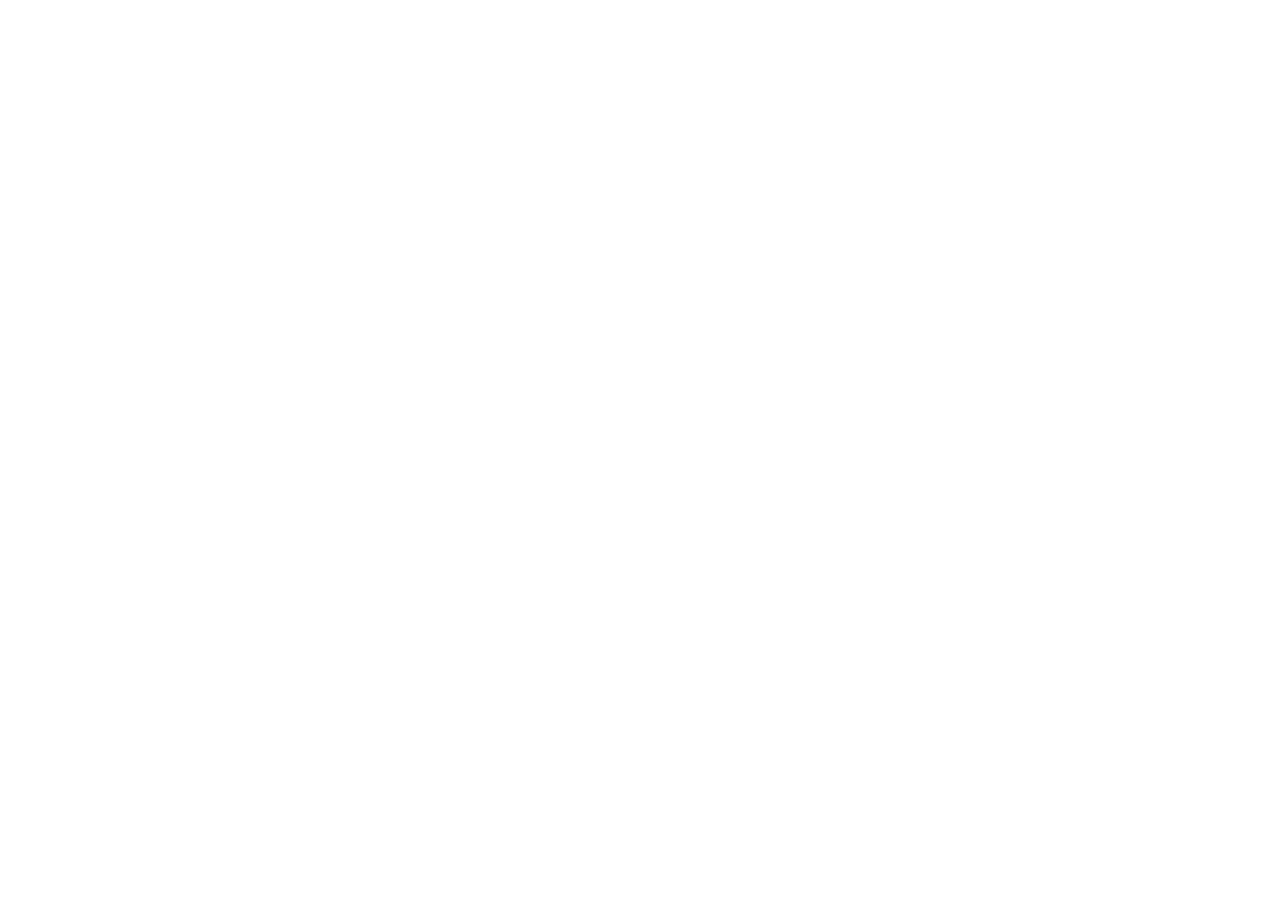
==== index.html @ de013485 "added main structure for files" ====
<!DOCTYPE html>

<html lang="en">
  <head>
      <meta charset="utf-8">

      <title>Anywhere Fitness</title>

      <link href="css/index.css" rel="stylesheet">
      <script src="" async></script>

      <meta name="viewport" content="width=device-width, initial-scale=1.0">
  </head>  

  <body>
      <footer>
          
      </footer>
  </body>
</html>
---- css/index.css ----
/* http://meyerweb.com/eric/tools/css/reset/ 
   v2.0 | 20110126
   License: none (public domain)
*/
html,
body,
div,
span,
applet,
object,
iframe,
h1,
h2,
h3,
h4,
h5,
h6,
p,
blockquote,
pre,
a,
abbr,
acronym,
address,
big,
cite,
code,
del,
dfn,
em,
img,
ins,
kbd,
q,
s,
samp,
small,
strike,
strong,
sub,
sup,
tt,
var,
b,
u,
i,
center,
dl,
dt,
dd,
ol,
ul,
li,
fieldset,
form,
label,
legend,
table,
caption,
tbody,
tfoot,
thead,
tr,
th,
td,
article,
aside,
canvas,
details,
embed,
figure,
figcaption,
footer,
header,
hgroup,
menu,
nav,
output,
ruby,
section,
summary,
time,
mark,
audio,
video {
  margin: 0;
  padding: 0;
  border: 0;
  font-size: 100%;
  font: inherit;
  vertical-align: baseline;
}
/* HTML5 display-role reset for older browsers */
article,
aside,
details,
figcaption,
figure,
footer,
header,
hgroup,
menu,
nav,
section {
  display: block;
}
body {
  line-height: 1;
}
ol,
ul {
  list-style: none;
}
blockquote,
q {
  quotes: none;
}
blockquote:before,
blockquote:after,
q:before,
q:after {
  content: '';
  content: none;
}
table {
  border-collapse: collapse;
  border-spacing: 0;
}
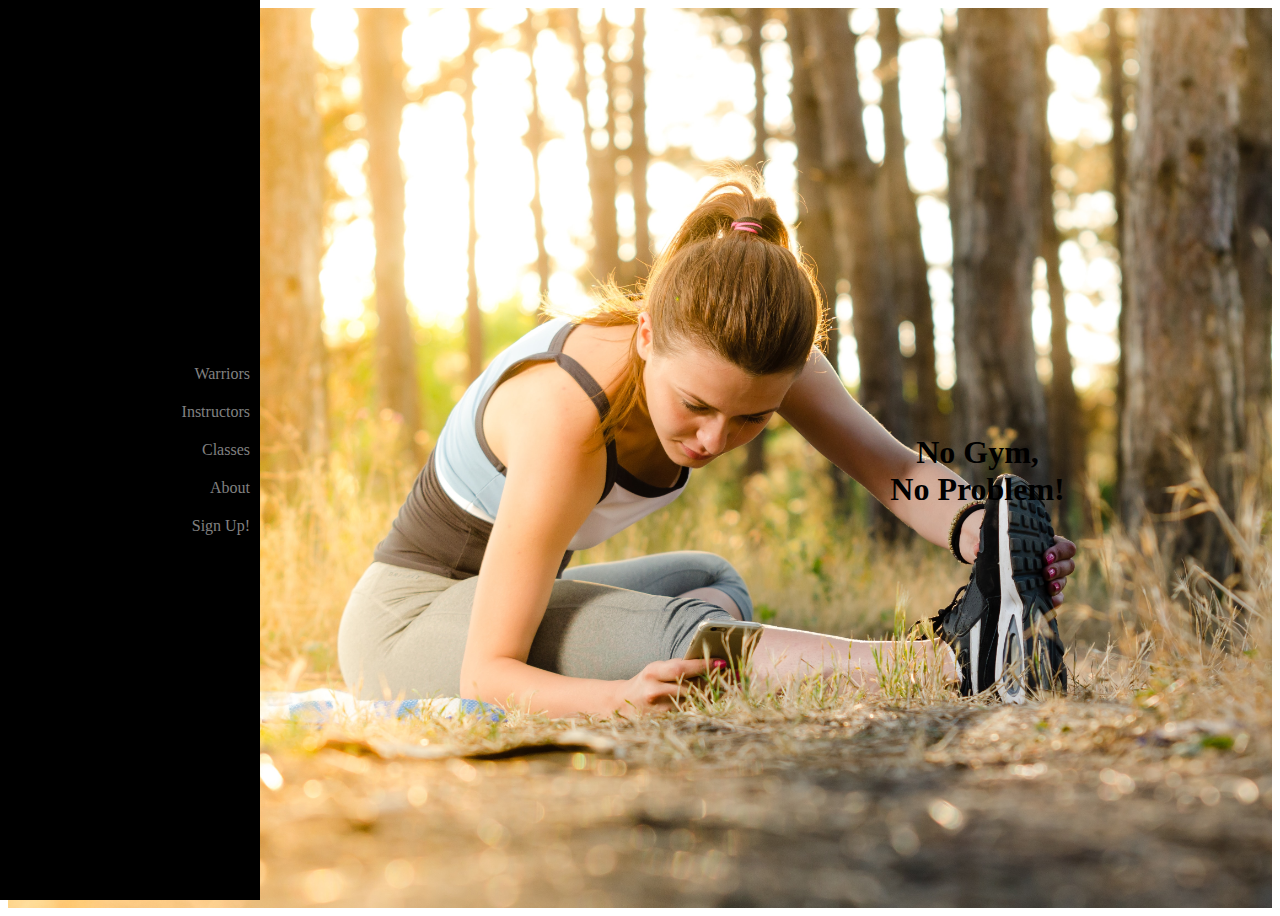
==== commit 3172d28b: "initial commit. need to add more content" ====
--- a/index.html
+++ b/index.html
@@ -6,15 +6,31 @@
 
       <title>Anywhere Fitness</title>
 
-      <link href="css/index.css" rel="stylesheet">
+      <link href="css/style.css" rel="stylesheet">
       <script src="" async></script>
 
       <meta name="viewport" content="width=device-width, initial-scale=1.0">
   </head>  
 
   <body>
-      <footer>
-          
-      </footer>
+    <nav>
+      <a href="#">Warriors</a>
+      <a href="#">Instructors</a>
+      <a href="#">Classes</a>
+      <a href="#">About</a>
+      <a href="#">Sign Up!</a>
+    </nav>
+    
+    <header>
+      <h1>No Gym, <br> No Problem!</h1>
+<!--       <img src="./images/header-img.jpg" alt=""> -->
+    </header>
+    
+    <main>
+      
+    </main>
+
+    <footer>      
+    </footer>
   </body>
-</html>+</html>
--- a/css/style.css
+++ b/css/style.css
@@ -0,0 +1,49 @@
+body {
+	display: flex;
+	flex-flow: row;
+}
+
+
+nav {
+	width: 260px;
+	height: 100%;
+	background: black;
+	position: fixed;
+	z-index: 1;
+	top: 0;
+	left: 0;
+	display: flex;
+	flex-flow: column;
+	justify-content: center;
+	align-items: flex-end;
+
+
+}
+
+header{
+	margin: 0;
+	width: 100%;
+	height: 100vh;
+	background-image: url("../images/header-img.jpg");
+	background-size: cover;
+}
+
+h1 {
+	text-align: center;
+	position: absolute;
+	top: 50%;
+	right: 10%;
+	transform: translate(-50%, -50%);
+	color: black;
+}
+
+a{
+	margin: 10px;
+	text-decoration: none;
+	color: grey;
+
+}
+
+a:hover{
+	color: red;
+}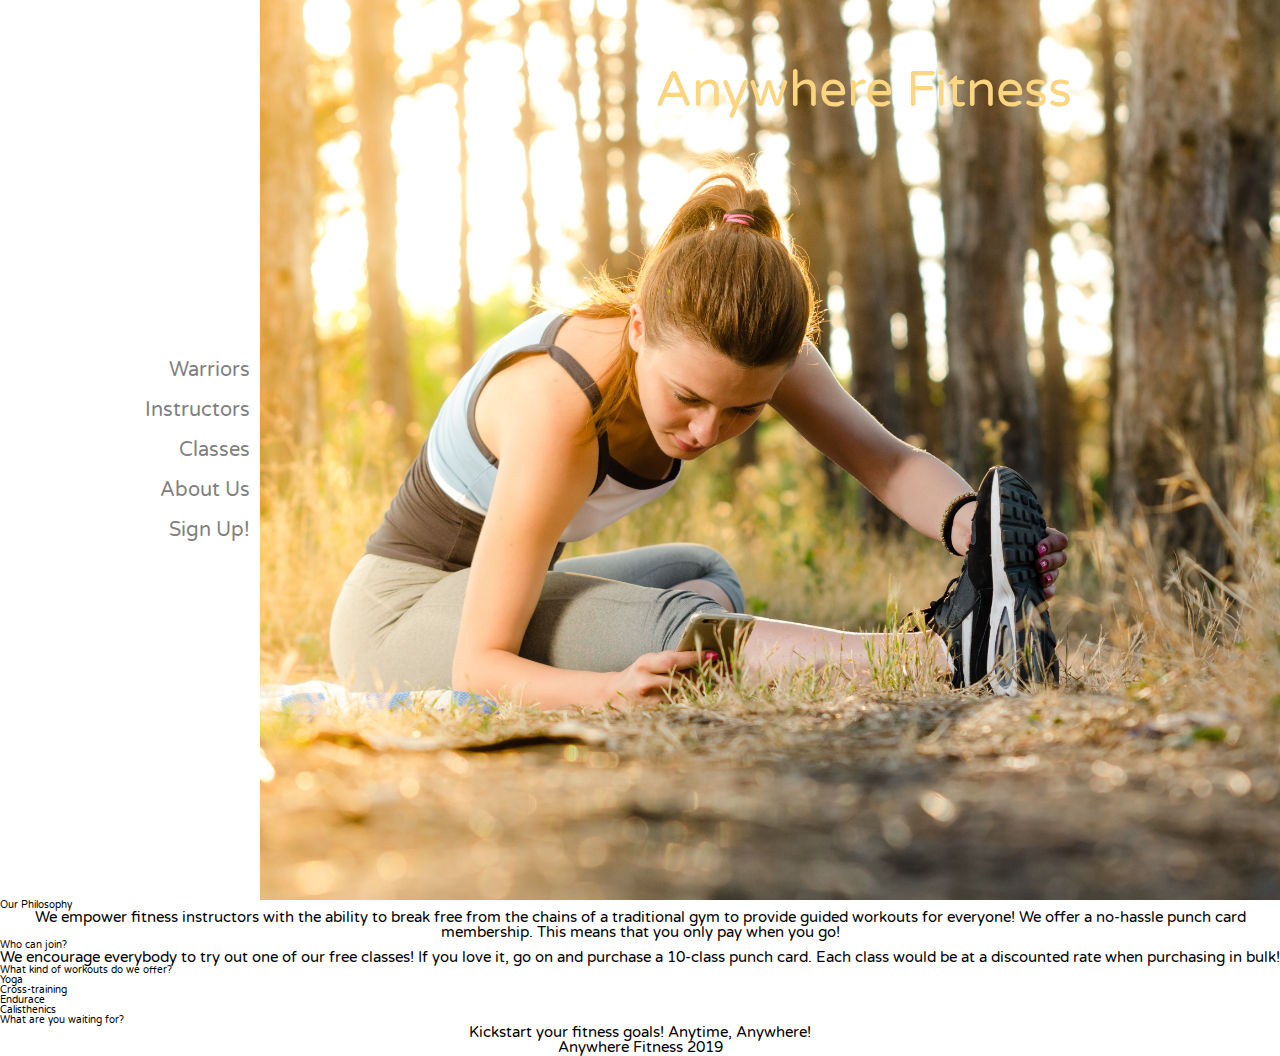
==== commit 74f2e12c: "basic structure and content" ====
--- a/index.html
+++ b/index.html
@@ -7,30 +7,56 @@
       <title>Anywhere Fitness</title>
 
       <link href="css/style.css" rel="stylesheet">
+      <link href="https://fonts.googleapis.com/css?family=Varela+Round&display=swap" rel="stylesheet">
       <script src="" async></script>
 
       <meta name="viewport" content="width=device-width, initial-scale=1.0">
   </head>  
-
   <body>
     <nav>
       <a href="#">Warriors</a>
       <a href="#">Instructors</a>
       <a href="#">Classes</a>
-      <a href="#">About</a>
+      <a href="#">About Us</a>
       <a href="#">Sign Up!</a>
     </nav>
-    
+      
+
     <header>
-      <h1>No Gym, <br> No Problem!</h1>
-<!--       <img src="./images/header-img.jpg" alt=""> -->
-    </header>
-    
-    <main>
-      
-    </main>
+          <h1>Anywhere Fitness</h1>
+    <!--       <img src="./images/header-img.jpg" alt=""> -->
+        </header>
+        
+        <main>
+          <section class="mission">
+            <h3>Our Philosophy</h3>
+            <p>We empower fitness instructors with the ability to break free from the chains of a traditional gym to provide guided workouts for everyone! 
+               We offer a no-hassle punch card membership. This means that you only pay when you go!  </p>
+          </section>
 
-    <footer>      
-    </footer>
-  </body>
+          <section class="who">
+            <h3>Who can join?</h3>
+            <p>We encourage everybody to try out one of our free classes! If you love it, go on and purchase a 10-class punch card. Each class would be at a discounted rate when purchasing in bulk!</p>
+          </section>
+
+          <section class="classes">
+            <h3>What kind of workouts do we offer?</h3>
+            <ul>
+              <li>Yoga</li>
+              <li>Cross-training</li>
+              <li>Endurace</li>
+              <li>Calisthenics</li>
+            </ul>
+          </section>
+
+          <section class="signup">
+            <h3>What are you waiting for?</h3>
+            <p>Kickstart your fitness goals! Anytime, Anywhere!</p>
+          </section>
+
+        </main>
+      <footer>
+      <p>Anywhere Fitness 2019</p>      
+      </footer>
+    </body>
 </html>
--- a/css/style.css
+++ b/css/style.css
@@ -1,15 +1,70 @@
+/*reset*/
+/* http://meyerweb.com/eric/tools/css/reset/ 
+   v2.0 | 20110126
+   License: none (public domain)
+*/
+
+html, body, div, span, applet, object, iframe,
+h1, h2, h3, h4, h5, h6, p, blockquote, pre,
+a, abbr, acronym, address, big, cite, code,
+del, dfn, em, img, ins, kbd, q, s, samp,
+small, strike, strong, sub, sup, tt, var,
+b, u, i, center,
+dl, dt, dd, ol, ul, li,
+fieldset, form, label, legend,
+table, caption, tbody, tfoot, thead, tr, th, td,
+article, aside, canvas, details, embed, 
+figure, figcaption, footer, header, hgroup, 
+menu, nav, output, ruby, section, summary,
+time, mark, audio, video {
+	margin: 0;
+	padding: 0;
+	border: 0;
+	font-size: 100%;
+	font: inherit;
+	vertical-align: baseline;
+}
+/* HTML5 display-role reset for older browsers */
+article, aside, details, figcaption, figure, 
+footer, header, hgroup, menu, nav, section {
+	display: block;
+}
 body {
-	display: flex;
-	flex-flow: row;
+	line-height: 1;
+}
+ol, ul {
+	list-style: none;
+}
+blockquote, q {
+	quotes: none;
+}
+blockquote:before, blockquote:after,
+q:before, q:after {
+	content: '';
+	content: none;
+}
+table {
+	border-collapse: collapse;
+	border-spacing: 0;
 }
 
 
+/*end reset*/
+
+html{
+	font-size: 62.5%;
+	font-family: 'Varela Round', sans-serif;
+}
+
+.bigwrapper{
+
+}
+
 nav {
 	width: 260px;
-	height: 100%;
-	background: black;
+	height: 100vh;
+	background: white;
 	position: fixed;
-	z-index: 1;
 	top: 0;
 	left: 0;
 	display: flex;
@@ -20,24 +75,8 @@
 
 }
 
-header{
-	margin: 0;
-	width: 100%;
-	height: 100vh;
-	background-image: url("../images/header-img.jpg");
-	background-size: cover;
-}
-
-h1 {
-	text-align: center;
-	position: absolute;
-	top: 50%;
-	right: 10%;
-	transform: translate(-50%, -50%);
-	color: black;
-}
-
 a{
+	font-size: 2rem;
 	margin: 10px;
 	text-decoration: none;
 	color: grey;
@@ -45,5 +84,38 @@
 }
 
 a:hover{
-	color: red;
-}+	color: #D52941;
+}
+
+.wrapper {
+	display: flex;
+	flex-flow: column;
+}
+
+header{
+	margin: 0;
+	width: 100%;
+	height: 100vh;
+	background-image: url("../images/header-img.jpg");
+	background-size: cover;
+	min-height: 100vh;
+}
+
+h1 {
+	font-size: 5rem;
+	text-align: center;
+	position: absolute;
+	top: 10%;
+	right: 0%;
+	transform: translate(-50%, -50%);
+	color: #FCD581;
+}
+
+p {
+	text-align: center;
+	font-size: 1.5rem;
+}
+
+
+
+
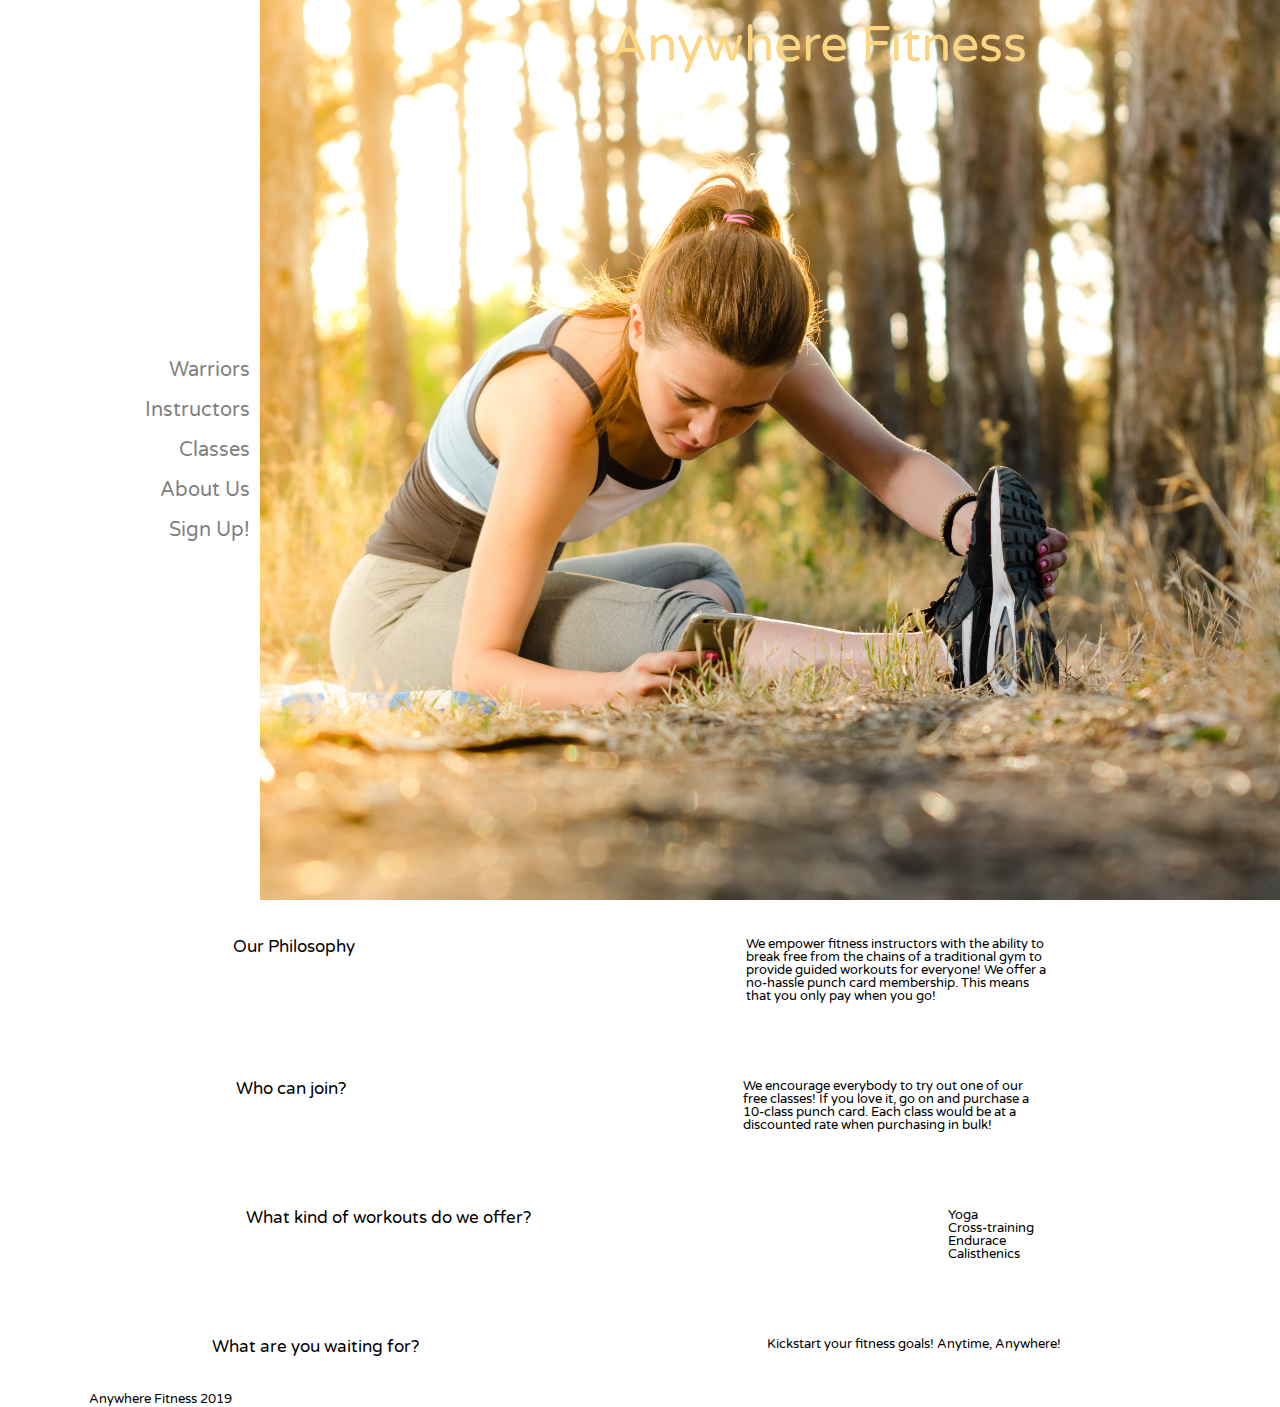
==== commit 44a6fa78: "further refined styling" ====
--- a/index.html
+++ b/index.html
@@ -13,50 +13,63 @@
       <meta name="viewport" content="width=device-width, initial-scale=1.0">
   </head>  
   <body>
-    <nav>
-      <a href="#">Warriors</a>
-      <a href="#">Instructors</a>
-      <a href="#">Classes</a>
-      <a href="#">About Us</a>
-      <a href="#">Sign Up!</a>
-    </nav>
-      
+    <div class="allwrapper">
+      <nav>
+        <a href="#">Warriors</a>
+        <a href="#">Instructors</a>
+        <a href="#">Classes</a>
+        <a href="#">About Us</a>
+        <a href="#">Sign Up!</a>
+      </nav>
+        
+      <div class="content">
+        <header>
+          <h1>Anywhere Fitness</h1>
+        </header>
 
-    <header>
-          <h1>Anywhere Fitness</h1>
-    <!--       <img src="./images/header-img.jpg" alt=""> -->
-        </header>
-        
+
         <main>
-          <section class="mission">
-            <h3>Our Philosophy</h3>
-            <p>We empower fitness instructors with the ability to break free from the chains of a traditional gym to provide guided workouts for everyone! 
+      <section class="mission">
+        <h3>Our Philosophy</h3>
+        <p>We empower fitness instructors with the ability to break free from the chains of a traditional gym to provide guided workouts for everyone! 
                We offer a no-hassle punch card membership. This means that you only pay when you go!  </p>
-          </section>
+      </section>
 
-          <section class="who">
-            <h3>Who can join?</h3>
-            <p>We encourage everybody to try out one of our free classes! If you love it, go on and purchase a 10-class punch card. Each class would be at a discounted rate when purchasing in bulk!</p>
-          </section>
+      <section class="who">
+        <h3>Who can join?</h3>
+        <p>We encourage everybody to try out one of our free classes! If you love it, go on and purchase a 10-class punch card. Each class would be at a discounted rate when purchasing in bulk!</p>
+      </section>
 
-          <section class="classes">
-            <h3>What kind of workouts do we offer?</h3>
-            <ul>
-              <li>Yoga</li>
-              <li>Cross-training</li>
-              <li>Endurace</li>
-              <li>Calisthenics</li>
-            </ul>
-          </section>
+      <section class="classes">
+        <h3>What kind of workouts do we offer?</h3>
+        <ul>
+          <li>Yoga</li>
+          <li>Cross-training</li>
+          <li>Endurace</li>
+          <li>Calisthenics</li>
+        </ul>
+      </section>
 
-          <section class="signup">
-            <h3>What are you waiting for?</h3>
-            <p>Kickstart your fitness goals! Anytime, Anywhere!</p>
-          </section>
+      <section class="signup">
+        <h3>What are you waiting for?</h3>
+        <p>Kickstart your fitness goals! Anytime, Anywhere!</p>
+      </section>
 
-        </main>
-      <footer>
-      <p>Anywhere Fitness 2019</p>      
-      </footer>
-    </body>
+    </main>
+    
+    <footer >
+      <p class="copyright">Anywhere Fitness 2019</p>      
+    </footer>
+      </div>
+    </div> <!-- allwrapper -->
+    
+
+  </body>
 </html>
+
+
+
+
+
+
+
--- a/css/style.css
+++ b/css/style.css
@@ -56,8 +56,9 @@
 	font-family: 'Varela Round', sans-serif;
 }
 
-.bigwrapper{
-
+.allwrapper{
+	display: flex;
+	flex-direction: row;
 }
 
 nav {
@@ -65,8 +66,6 @@
 	height: 100vh;
 	background: white;
 	position: fixed;
-	top: 0;
-	left: 0;
 	display: flex;
 	flex-flow: column;
 	justify-content: center;
@@ -105,17 +104,37 @@
 	font-size: 5rem;
 	text-align: center;
 	position: absolute;
-	top: 10%;
-	right: 0%;
+	top: 45px;
+	right: 45px;
 	transform: translate(-50%, -50%);
 	color: #FCD581;
 }
 
-p {
-	text-align: center;
-	font-size: 1.5rem;
+h3{
+	font-size: 1.7rem;
 }
 
+main{
+	display: flex;
+	flex-direction: column;
+}
 
+section{
+	display: flex;
+	align-items: flex-start;
+	justify-content: space-around;
+	padding: 3%;
+}
 
+p {
+	width: 25%;
+	font-size: 1.3rem;
+}
 
+li{
+	font-size: 1.3rem;
+}
+
+.copyright{
+	text-align: center;
+}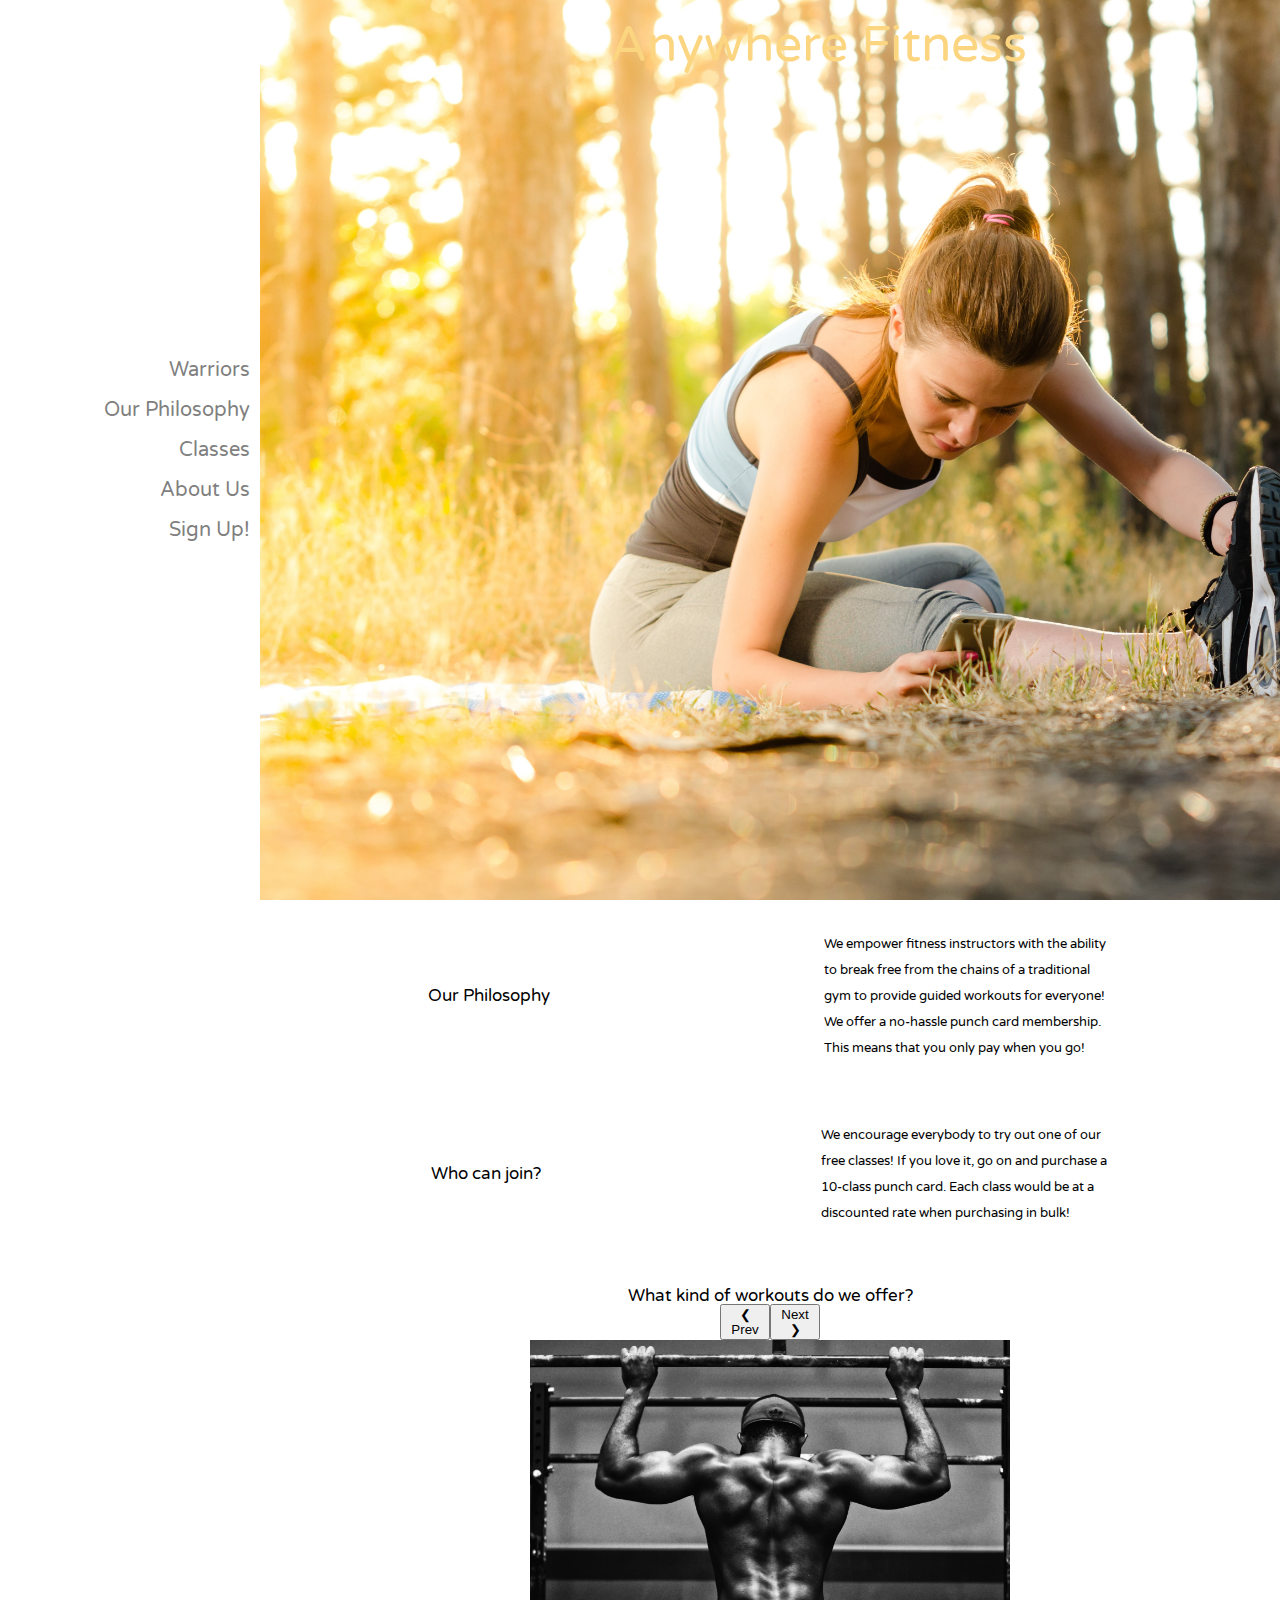
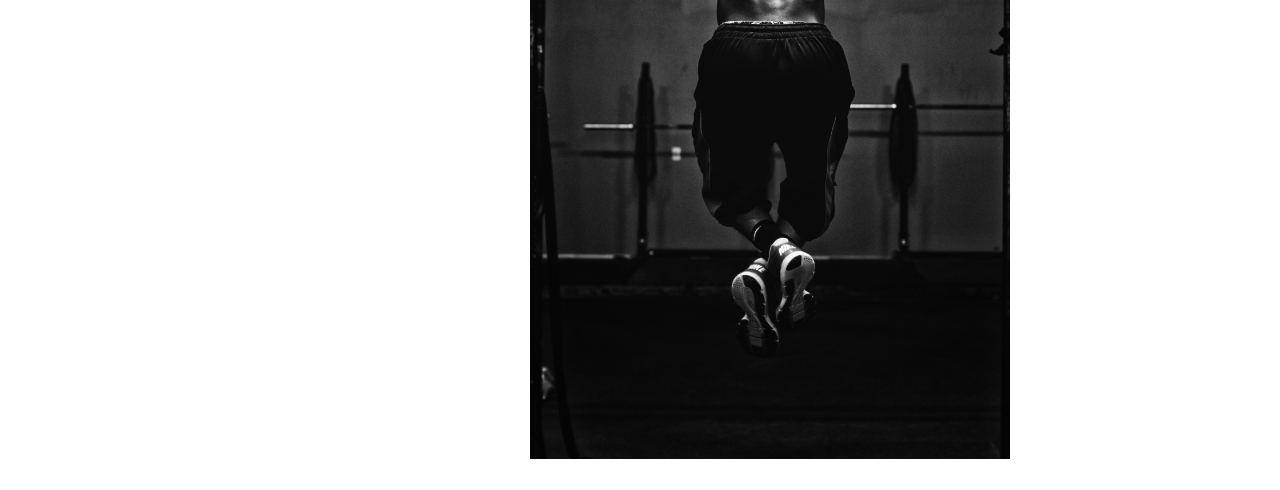
==== commit 8154a4e7: "emergency commit" ====
--- a/index.html
+++ b/index.html
@@ -1,75 +1,58 @@
 <!DOCTYPE html>
+<html>
 
-<html lang="en">
-  <head>
-      <meta charset="utf-8">
+<head>
+	<title>Anywhere Fitness</title>
+	<link href="style.css" rel="stylesheet">
+	<link href="https://fonts.googleapis.com/css?family=Varela+Round&display=swap" rel="stylesheet">
+	<meta name="viewport" content="width=device-width, initial-scale=1.0">
+</head>
 
-      <title>Anywhere Fitness</title>
+<body>
+	<div class="container">
+		<div class="sidenav">
+			<nav>
+		      <a href="#">Warriors</a>
+		      <a href="#philosophy">Our Philosophy</a>    
+		      <a href="#classes">Classes</a>
+		      <a href="#">About Us</a>
+		      <a href="#">Sign Up!</a>
+		    </nav>
+	    </div> <!-- sidenav -->
+	    <div class="header-main">
+		    <header>
+		    	<h1>Anywhere Fitness</h1>
+		    </header>
 
-      <link href="css/style.css" rel="stylesheet">
-      <link href="https://fonts.googleapis.com/css?family=Varela+Round&display=swap" rel="stylesheet">
-      <script src="" async></script>
+		    <main>
+		    	<div class="content-only">
+			    	<section class="mission" id="philosophy">
+			            <h3>Our Philosophy</h3>
+			            <p>We empower fitness instructors with the ability to break free from the chains of a traditional gym to provide guided workouts for everyone! 
+			               We offer a no-hassle punch card membership. This means that you only pay when you go!  </p>
+			        </section>
 
-      <meta name="viewport" content="width=device-width, initial-scale=1.0">
-  </head>  
-  <body>
-    <div class="allwrapper">
-      <nav>
-        <a href="#">Warriors</a>
-        <a href="#">Instructors</a>
-        <a href="#">Classes</a>
-        <a href="#">About Us</a>
-        <a href="#">Sign Up!</a>
-      </nav>
-        
-      <div class="content">
-        <header>
-          <h1>Anywhere Fitness</h1>
-        </header>
+			        <section class="who">
+			        	<h3>Who can join?</h3>
+			            <p>We encourage everybody to try out one of our free classes! If you love it, go on and purchase a 10-class punch card. Each class would be at a discounted rate when purchasing in bulk!</p>
+			        </section>
 
+			        <section class="classes" id="classes">
 
-        <main>
-      <section class="mission">
-        <h3>Our Philosophy</h3>
-        <p>We empower fitness instructors with the ability to break free from the chains of a traditional gym to provide guided workouts for everyone! 
-               We offer a no-hassle punch card membership. This means that you only pay when you go!  </p>
-      </section>
-
-      <section class="who">
-        <h3>Who can join?</h3>
-        <p>We encourage everybody to try out one of our free classes! If you love it, go on and purchase a 10-class punch card. Each class would be at a discounted rate when purchasing in bulk!</p>
-      </section>
-
-      <section class="classes">
-        <h3>What kind of workouts do we offer?</h3>
-        <ul>
-          <li>Yoga</li>
-          <li>Cross-training</li>
-          <li>Endurace</li>
-          <li>Calisthenics</li>
-        </ul>
-      </section>
-
-      <section class="signup">
-        <h3>What are you waiting for?</h3>
-        <p>Kickstart your fitness goals! Anytime, Anywhere!</p>
-      </section>
-
-    </main>
-    
-    <footer >
-      <p class="copyright">Anywhere Fitness 2019</p>      
-    </footer>
-      </div>
-    </div> <!-- allwrapper -->
-    
-
-  </body>
-</html>
-
-
-
-
-
-
-
+				            <h3>What kind of workouts do we offer?</h3>
+				            <div class="buttons">
+					            <button class="button" onclick="plusDivs(-1)">&#10094; Prev</button>
+					            <button class="button" onclick="plusDivs(1)">Next &#10095;</button>
+				            </div>
+				            <img class="photo" src="calisthenics.jpg">
+				            <img class="photo" src="cross-training.jpg">
+				            <img class="photo" src="yoga.jpg">
+	
+			        </section>
+		        </div>
+		    </main>
+	    </div> <!-- header-main -->
+		</div> <!-- container -->
+	</body>
+	<script type="text/javascript" src="features.js"></script>
+</html>--- a/style.css
+++ b/style.css
@@ -0,0 +1,205 @@
+/*reset*/
+/* http://meyerweb.com/eric/tools/css/reset/ 
+   v2.0 | 20110126
+   License: none (public domain)
+*/
+
+html, body, div, span, applet, object, iframe,
+h1, h2, h3, h4, h5, h6, p, blockquote, pre,
+a, abbr, acronym, address, big, cite, code,
+del, dfn, em, img, ins, kbd, q, s, samp,
+small, strike, strong, sub, sup, tt, var,
+b, u, i, center,
+dl, dt, dd, ol, ul, li,
+fieldset, form, label, legend,
+table, caption, tbody, tfoot, thead, tr, th, td,
+article, aside, canvas, details, embed, 
+figure, figcaption, footer, header, hgroup, 
+menu, nav, output, ruby, section, summary,
+time, mark, audio, video {
+	margin: 0;
+	padding: 0;
+	border: 0;
+	font-size: 100%;
+	font: inherit;
+	vertical-align: baseline;
+}
+/* HTML5 display-role reset for older browsers */
+article, aside, details, figcaption, figure, 
+footer, header, hgroup, menu, nav, section {
+	display: block;
+}
+body {
+	line-height: 1;
+}
+ol, ul {
+	list-style: none;
+}
+blockquote, q {
+	quotes: none;
+}
+blockquote:before, blockquote:after,
+q:before, q:after {
+	content: '';
+	content: none;
+}
+table {
+	border-collapse: collapse;
+	border-spacing: 0;
+}
+
+
+/*end reset*/
+
+html{
+	font-size: 62.5%;
+	font-family: 'Varela Round', sans-serif;
+
+}
+
+
+.sidenav{
+	display: block;
+}
+
+@media (max-width: 800px){
+	.sidenav{
+		display: none;
+	}
+}
+
+nav {
+	width: 260px;
+	height: 100vh;
+	background: white;
+	position: fixed;
+	display: flex;
+	flex-flow: column;
+	justify-content: center;
+	align-items: flex-end;
+
+}
+
+a{
+	font-size: 2rem;
+	margin: 10px;
+	text-decoration: none;
+	color: grey;
+
+}
+
+a:hover{
+	color: #D52941;
+}
+
+.header-main{
+	margin-left: 260px;
+	display: flex;
+	flex-direction: column;
+}
+
+@media (max-width: 800px){
+	.header-main{
+		margin: 0;
+	}
+}
+
+header{
+	margin: 0;
+	width: 100%;
+	height: 100vh;
+	background-image: url("header-img.jpg");
+	background-size: cover;
+}
+
+@media (max-width: 800px){
+	header{
+		margin: 0 auto;
+		height: 100vh;
+		background-size: contain;
+		background-repeat: no-repeat;
+	}
+}
+
+@media (max-width: 500px){
+	header{
+		margin: 0 auto;
+		height: 50vh;
+		background-size: contain;
+		background-repeat: no-repeat;
+	}
+}
+
+h1 {
+	font-size: 5rem;
+	text-align: center;
+	position: absolute;
+	top: 45px;
+	right: 45px;
+	transform: translate(-50%, -50%);
+	color: #FCD581;
+}
+
+@media (max-width: 800px){
+	h1{
+		display: none;
+	}
+}
+
+
+h3{
+	font-size: 1.7rem;
+	align-self: center;
+}
+
+main{
+	display: flex;
+	flex-direction: column;
+}
+
+
+
+section{
+
+	display: flex;
+	flex-direction: row;
+	justify-content: space-around;
+	padding: 3%;
+}
+
+p {
+	width: 30%;
+	font-size: 1.3rem;
+	line-height: 2;
+	align-self: center;
+}
+
+.classes{
+	flex-direction: column;
+	justify-content: center;
+	align-items: center;
+}
+
+.buttons{
+	display: flex;
+	justify-content: center;
+	align-items: center;
+}
+
+.button{
+
+	width: 50px;
+}
+
+img{
+	max-width: 50%;
+	height: auto;
+
+}
+
+.copyright{
+	margin-left: 260px;
+	text-align: center;
+}
+
+
